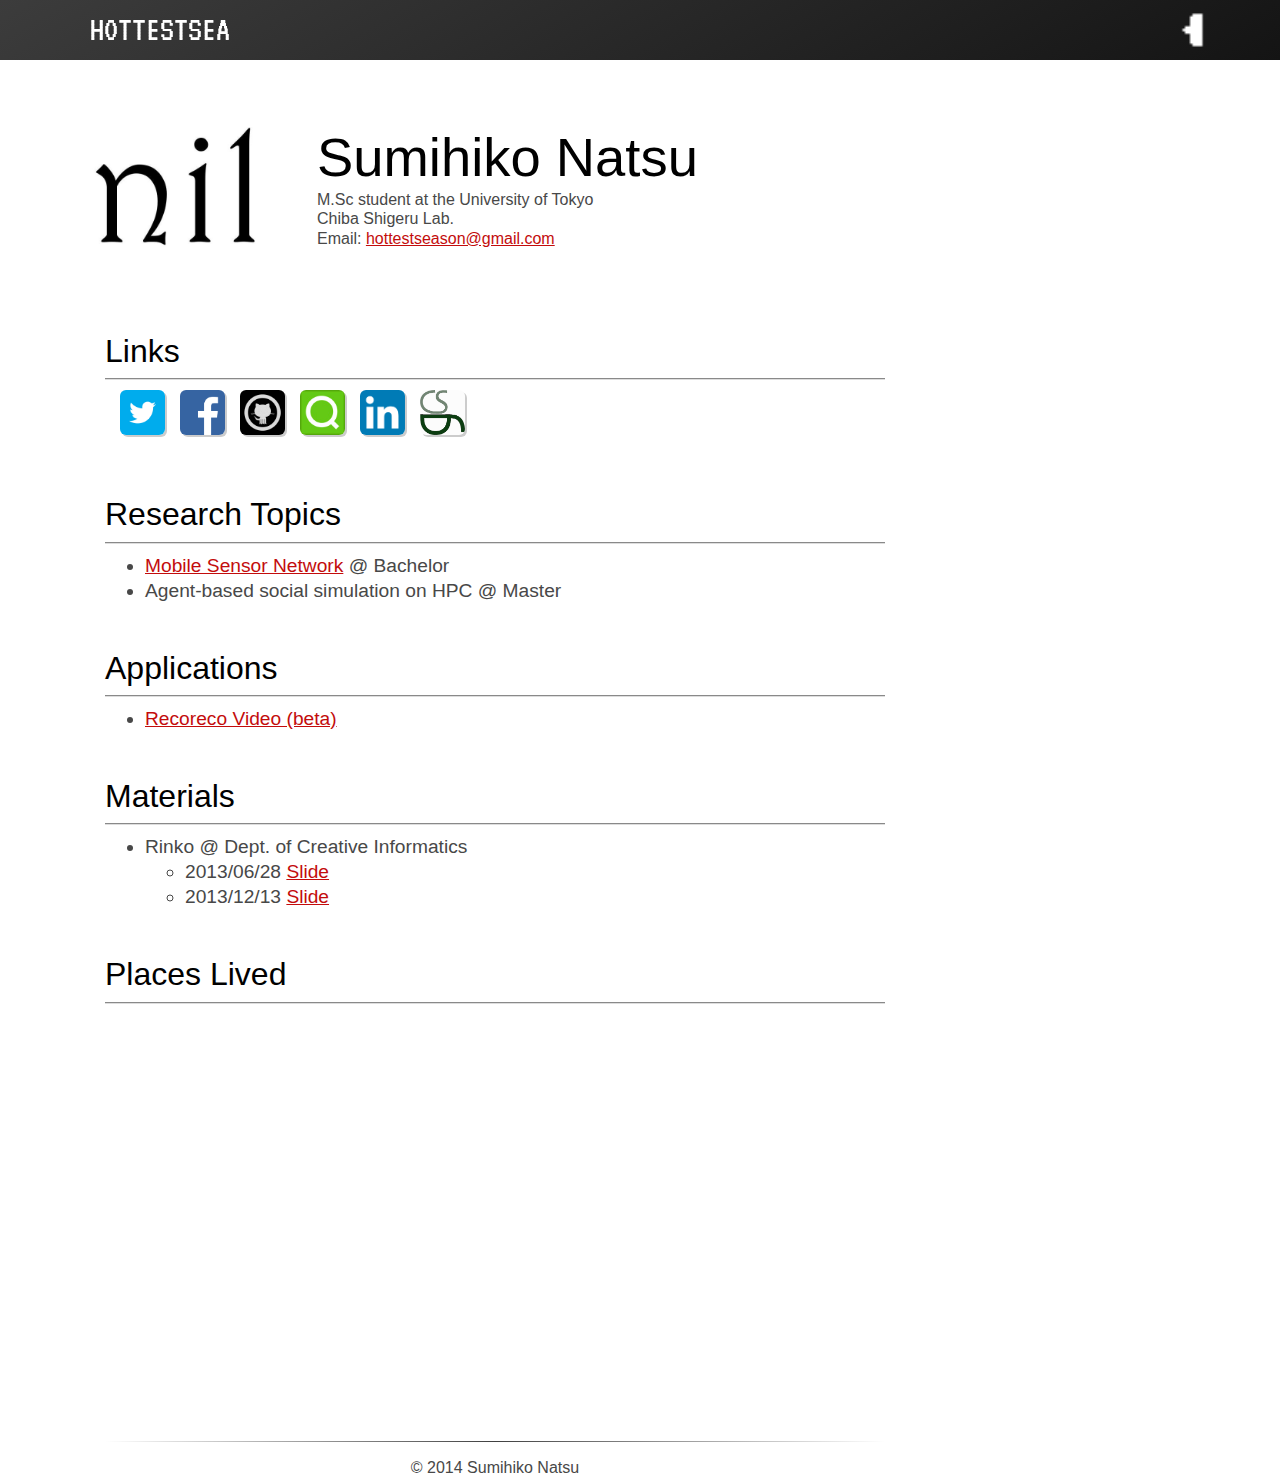
==== index.html @ 312bae44 "Support non js" ====
<!DOCTYPE html>
<html>
  <head>
    <script src="http://ajax.googleapis.com/ajax/libs/jquery/1.10.2/jquery.min.js"></script>
	  <script src="js/jquery.lettering.js"></script>
	  <script src="js/jquery.textillate.js"></script>
	  <script src="js/application.js"></script>
    <link href='http://fonts.googleapis.com/css?family=VT323' rel='stylesheet' type='text/css'>
	  <link rel="stylesheet" href="css/animate.css" />
	  <link rel="stylesheet" href="css/application.css" />
    <title>hottestseason</title>
  </head>
  <body>
    <div id="navbar">
      <a href="/" class="brand">HOTTESTSEASON</a>
      <img class="invader-canon" src="img/invader-canon.png" />
    </div>
    <div class="main">
      <img class="avatar" src="img/avatar.jpeg" />
      <div class="body">
        <p class="name">Sumihiko Natsu<br /></p>
        <p class="description">
          M.Sc student at the University of Tokyo<br />
          Chiba Shigeru Lab.<br />
          Email: <span id="gmail">["hottestseason", "@", "gmail.com"].join("")</span>
        </p>
      </div>
    </div>
    <div class="content">
      <h2>Links</h2>
      <hr>
      <div class="links body">
        <a class="twitter" href="https://twitter.com/hottest_season" data-tooltip="Twitter">
          <img src="img/twitter.png" />
        </a>
        <a class="facebook" href="https://www.facebook.com/hottestseason" data-tooltip="Facebook">
          <img src="img/facebook.jpg" />
        </a>
        <a class="github" href="https://github.com/hottestseason" data-tooltip="Github">
          <img src="img/github.png" />
        </a>
        <a class="qiita" href="http://qiita.com/hottestseason" data-tooltip="Qiita">
          <img src="img/qiita.jpg" />
        </a>
        <a class="linkedin" href="http://jp.linkedin.com/pub/natsu-sumihiko/4b/b38/ba6/" data-tooltip="LinkedIn">
          <img src="img/linkedin.png" />
        </a>
        <a class="csg" href="http://www.csg.ci.i.u-tokyo.ac.jp/" data-tooltip="CSG">
          <img src="img/csg.png" />
        </a>
      </div>
    </div>
    <div class="content">
      <h2>Research Topics</h2>
      <hr>
      <ul class="research body">
        <li><a href="./mobile_sensor_network.html">Mobile Sensor Network</a> @ Bachelor</li>
        <li>Agent-based social simulation on HPC @ Master</li>
      </ul>
    </div>
    <div class="content">
      <h2>Applications</h2>
      <hr>
      <ul class="applications body">
        <li><a href="https://chrome.google.com/webstore/detail/recoreco/ekmcijhimodbdfmlbakbfkfhnmlcceni">Recoreco Video (beta)</a></li>
      </ul>
    </div>
    <div class="content">
      <h2>Materials</h2>
      <hr>
      <ul class="body">
        <li>
          Rinko @ Dept. of Creative Informatics
          <ul>
            <li>
              2013/06/28 <a href="./materials/20130628_rinko.pdf">Slide</a>
            </li>
            <li>
              2013/12/13 <a href="./materials/20131213_rinko.pdf">Slide</a>
            </li>
          </ul>
        </li>
      </ul>
    </div>
    <div class="content">
      <h2>Places Lived</h2>
      <hr>
      <div class="body">
        <iframe class="places-lived" src="https://mapsengine.google.com/map/embed?mid=zkM1k3Qk5rN0.ko540ZApcAGY" width="600" height="300" frameborder="0" style="border:0"></iframe>
      </div>
    </div>
    <footer class="content">
      <hr>
      <div class="body">© 2014 Sumihiko Natsu</div>
    </footer>
  </body>
</html>
---- css/application.css ----
* { box-sizing: border-box; }
body, p { margin: 0; }
body, button, input, select, textarea { font-family: helvetica, arial,"lucida grande", verdana, "メイリオ", "ＭＳ Ｐゴシック", sans-serif; color: #484848; }

a { color: #C30C0C; }
a:visited { color: #780707; }

#navbar { height: 60px; width: 100%; background: -webkit-linear-gradient(300deg,rgb(60,60,60) 0%, rgb(20,20,20) 100%); }
#navbar a { text-decoration: none; }
#navbar .brand { margin-left: 90px; color: white; font-size: 2.2em; line-height: 60px; font-family: "VT323", cursive; }

.main { margin: 30px 0 0 80px; height: 197px;}
.main .avatar { float: left; width: 197px; }
.main .body { float: left; height: 197px; margin-left: 40px; }
.main .name { margin-top: 35px; font-size: 3.4em; line-height: 1.2em; color: black; }
.main .description { float: left; font-size: 1em; line-height: 1.2em; }

.content { margin: 45px 0 0 105px; width: 780px; clear: both; }
.content h1 { margin: 0; width: 100%; font-size: 2.2em; line-height: 1.4em; font-weight: normal; color: black; }
.content h2 { margin: 0; width: 100%; font-size: 2em; line-height: 1.2em; font-weight: normal; color: black; }
.content h3 { margin: 0; width: 100%; font-size: 1.4em; line-height: 1.2em; font-weight: normal; color: black; }
.content hr { border: 0; height: 0; border-bottom: groove 2px #DDD; }
.content .body { margin-top: 10px; font-size: 1.2em; line-height: 1.3em; }
.content .body.abstract { font-size: medium; line-height: normal; }

.links { margin-top: 16px; height: 60px; }
.links img { position: relative; float: left; margin-left: 15px; width: 45px; height: 45px; border-radius: 6px; box-shadow: 2px 2px rgba(0,0,0,0.2); }
.links img:hover  { opacity: 0.75; }
.links img:active { top: 1px; left: 1px; box-shadow: none; }
.links .github img { background: black; }
.links .csg img { background: rgba(0,0,0,0.01); }

.invader-canon { position: absolute; top: 25px; right: 80px; -webkit-transform: scale(2.5,2.5) rotate(-90deg); cursor: pointer; }
.invader-laser { position: absolute; float: right; height: 4px; width: 14px; margin-top: -32px; background: white; border-radius: 2px; }

footer.content { margin-top: 120px; }
footer.content hr { border: 0; height: 1px; background-image: -webkit-linear-gradient(left, rgba(0,0,0,0), rgba(0,0,0,0.75), rgba(0,0,0,0)); }
footer.content .body { text-align: center; font-size: 1em; line-height: 2em; }

.tooltip { position: absolute; z-index: 9999999; margin: 10px 0 0 -8px; padding: 6px;  color: white; background-color: rgba(40, 40, 40, 0.97); border: solid 2px black; border-radius: 3px; box-shadow: 0 0 10px rgba(0,0,0,0.5); font-size: 14px; }
.tooltip:after { content: ""; display: block; position: absolute; top: -8px; left: 18px; border-top: 8px solid transparent; border-left: 8px solid black; }
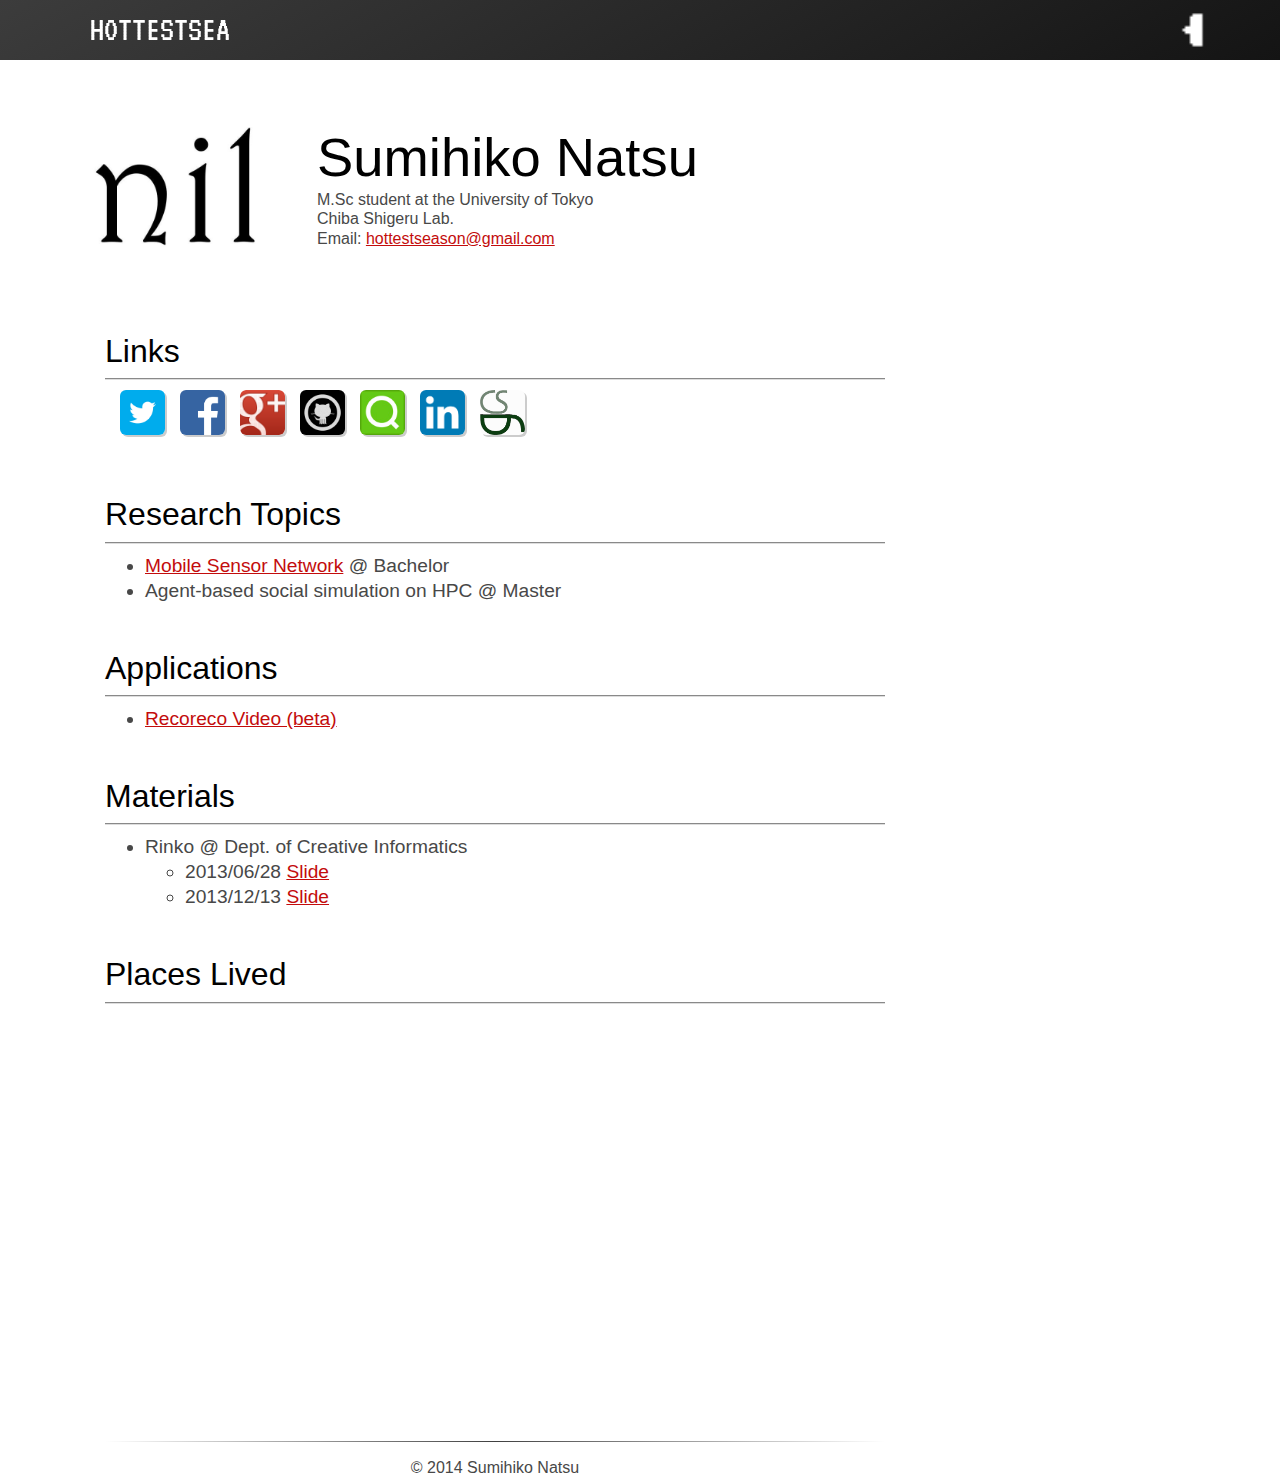
==== commit 68bfec9d: "Add google+ link" ====
--- a/index.html
+++ b/index.html
@@ -35,6 +35,9 @@
         </a>
         <a class="facebook" href="https://www.facebook.com/hottestseason" data-tooltip="Facebook">
           <img src="img/facebook.jpg" />
+        </a>
+        <a class="google+" href="https://plus.google.com/110144314261302324048" data-tooltip="Google+">
+          <img src="img/googleplus.png">
         </a>
         <a class="github" href="https://github.com/hottestseason" data-tooltip="Github">
           <img src="img/github.png" />
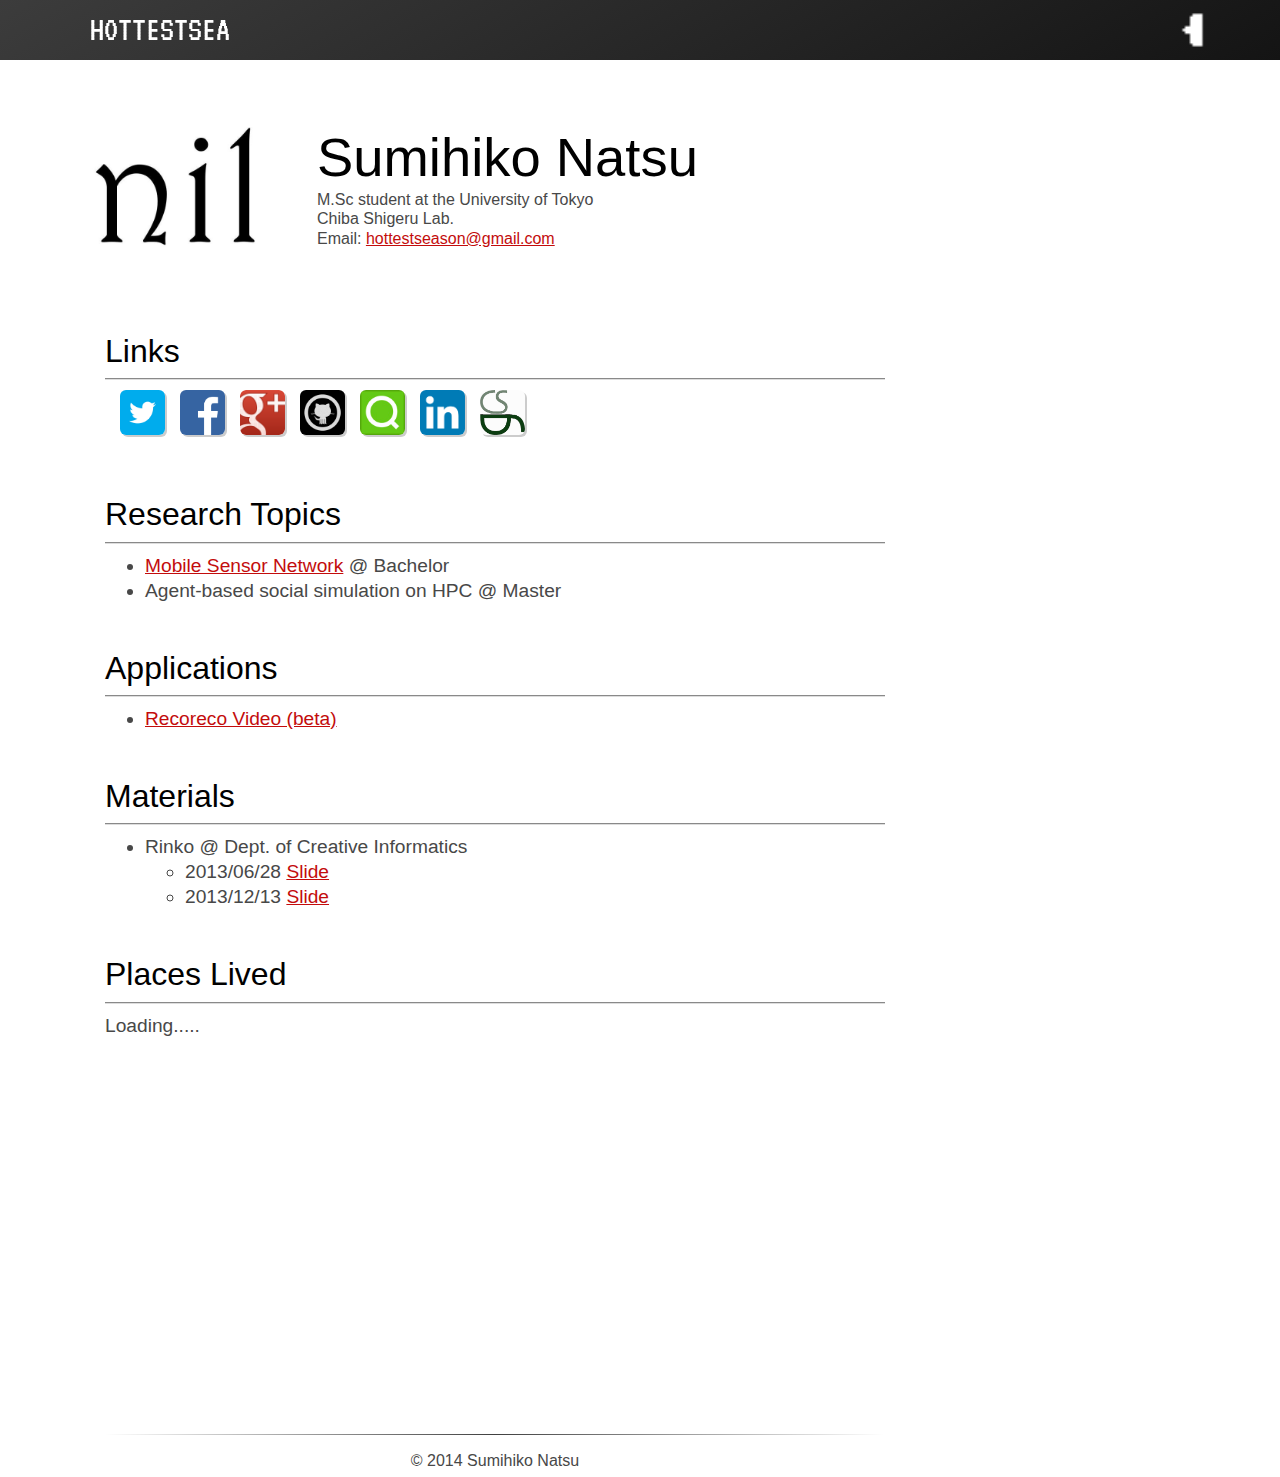
==== commit 8e587edf: "Lazy load iframe" ====
--- a/index.html
+++ b/index.html
@@ -89,7 +89,7 @@
       <h2>Places Lived</h2>
       <hr>
       <div class="body">
-        <iframe class="places-lived" src="https://mapsengine.google.com/map/embed?mid=zkM1k3Qk5rN0.ko540ZApcAGY" width="600" height="300" frameborder="0" style="border:0"></iframe>
+        <iframe class="places-lived" src="https://mapsengine.google.com/map/embed?mid=zkM1k3Qk5rN0.ko540ZApcAGY" width="600" height="300" frameborder="0" style="border:0" data-lazy></iframe>
       </div>
     </div>
     <footer class="content">
--- a/css/application.css
+++ b/css/application.css
@@ -1,11 +1,11 @@
-* { box-sizing: border-box; }
+* { box-sizing: border-box; -moz-box-sizing: border-box; }
 body, p { margin: 0; }
 body, button, input, select, textarea { font-family: helvetica, arial,"lucida grande", verdana, "メイリオ", "ＭＳ Ｐゴシック", sans-serif; color: #484848; }
 
 a { color: #C30C0C; }
 a:visited { color: #780707; }
 
-#navbar { height: 60px; width: 100%; background: -webkit-linear-gradient(300deg,rgb(60,60,60) 0%, rgb(20,20,20) 100%); }
+#navbar { height: 60px; width: 100%; background: -webkit-linear-gradient(300deg,rgb(60,60,60), rgb(20,20,20)); background: -moz-linear-gradient(300deg, rgb(60,60,60), rgb(20,20,20)); }
 #navbar a { text-decoration: none; }
 #navbar .brand { margin-left: 90px; color: white; font-size: 2.2em; line-height: 60px; font-family: "VT323", cursive; }
 
@@ -30,11 +30,11 @@
 .links .github img { background: black; }
 .links .csg img { background: rgba(0,0,0,0.01); }
 
-.invader-canon { position: absolute; top: 25px; right: 80px; -webkit-transform: scale(2.5,2.5) rotate(-90deg); cursor: pointer; }
+.invader-canon { position: absolute; top: 25px; right: 80px; -webkit-transform: scale(2.5,2.5) rotate(-90deg); transform: scale(2.5,2.5) rotate(-90deg); cursor: pointer; }
 .invader-laser { position: absolute; float: right; height: 4px; width: 14px; margin-top: -32px; background: white; border-radius: 2px; }
 
 footer.content { margin-top: 120px; }
-footer.content hr { border: 0; height: 1px; background-image: -webkit-linear-gradient(left, rgba(0,0,0,0), rgba(0,0,0,0.75), rgba(0,0,0,0)); }
+footer.content hr { border: 0; height: 1px; background-image: -webkit-linear-gradient(left, rgba(0,0,0,0), rgba(0,0,0,0.75), rgba(0,0,0,0)); background: -moz-linear-gradient(left, rgba(0,0,0,0), rgba(0,0,0,0.75), rgba(0,0,0,0)); }
 footer.content .body { text-align: center; font-size: 1em; line-height: 2em; }
 
 .tooltip { position: absolute; z-index: 9999999; margin: 10px 0 0 -8px; padding: 6px;  color: white; background-color: rgba(40, 40, 40, 0.97); border: solid 2px black; border-radius: 3px; box-shadow: 0 0 10px rgba(0,0,0,0.5); font-size: 14px; }
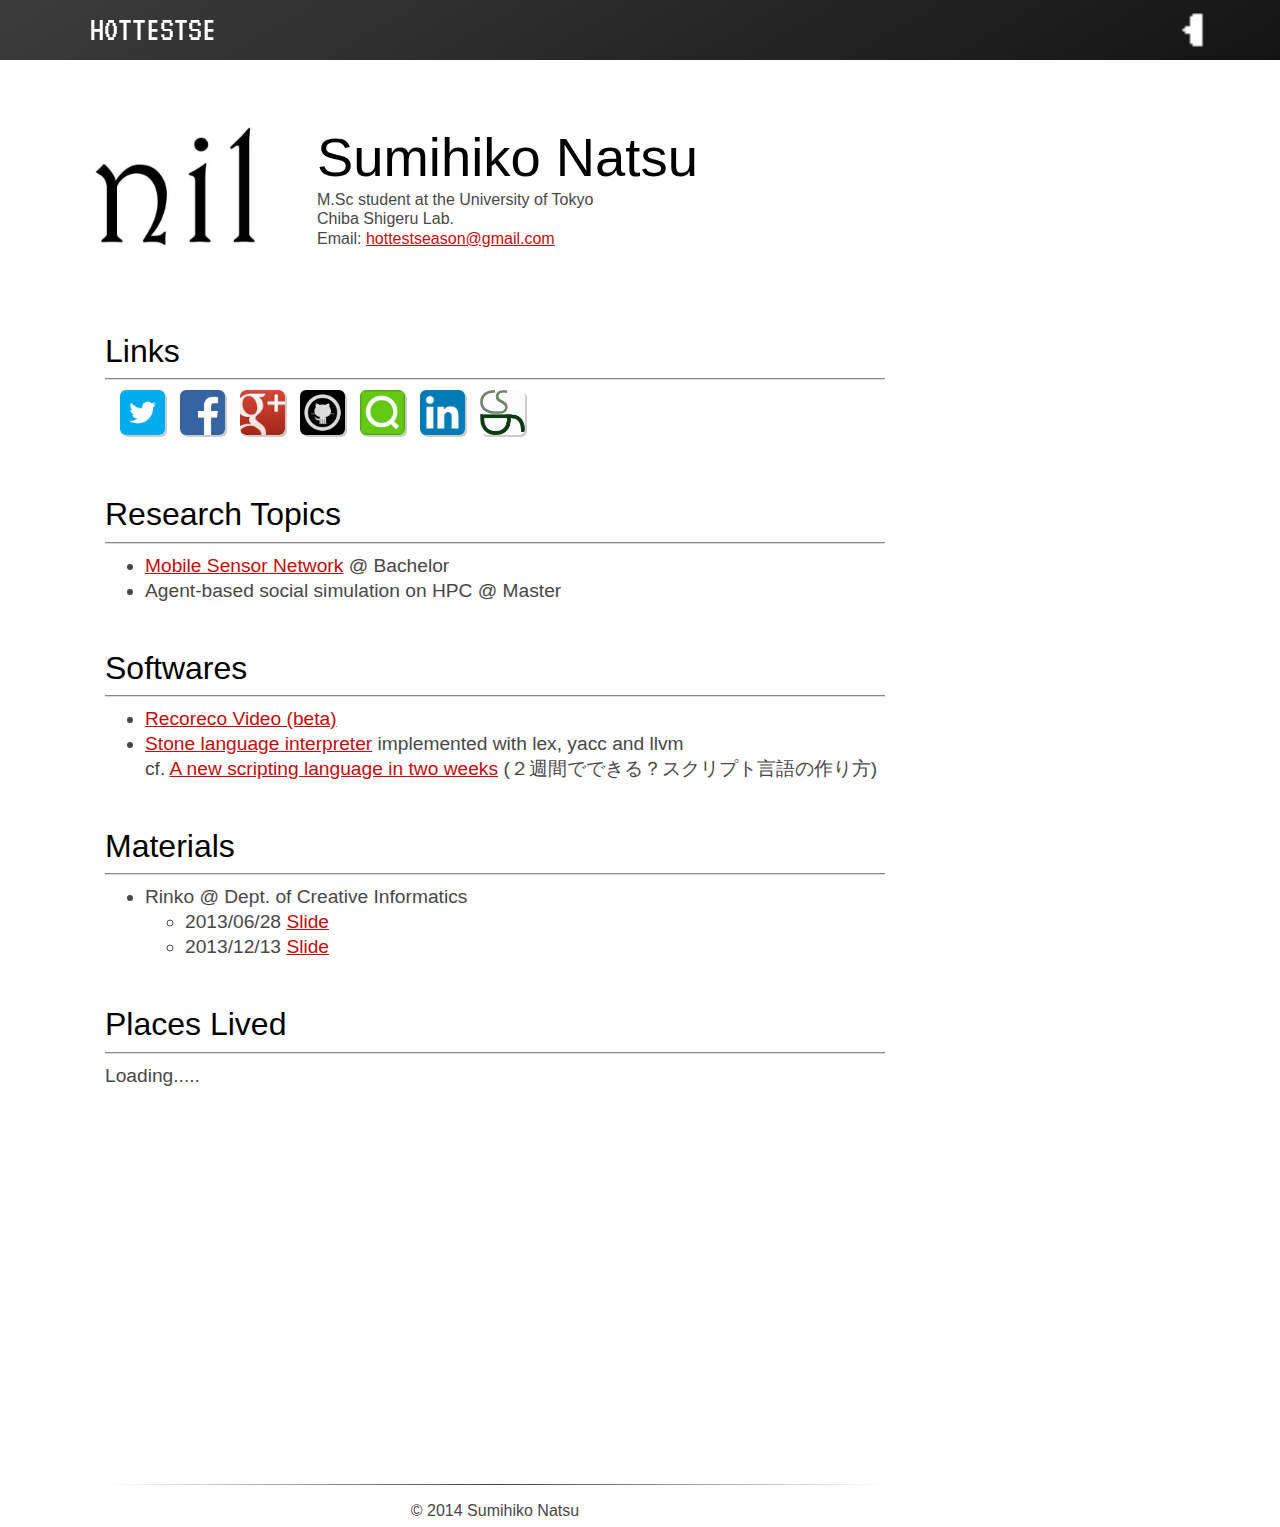
==== commit 7476b0c4: "Add hottestseason/Stone link" ====
--- a/index.html
+++ b/index.html
@@ -30,25 +30,25 @@
       <h2>Links</h2>
       <hr>
       <div class="links body">
-        <a class="twitter" href="https://twitter.com/hottest_season" data-tooltip="Twitter">
+        <a class="twitter" href="https://twitter.com/hottest_season" target="_blank" data-tooltip="Twitter">
           <img src="img/twitter.png" />
         </a>
-        <a class="facebook" href="https://www.facebook.com/hottestseason" data-tooltip="Facebook">
+        <a class="facebook" href="https://www.facebook.com/hottestseason" target="_blank" data-tooltip="Facebook">
           <img src="img/facebook.jpg" />
         </a>
-        <a class="google+" href="https://plus.google.com/110144314261302324048" data-tooltip="Google+">
+        <a class="google+" href="https://plus.google.com/110144314261302324048" target="_blank" data-tooltip="Google+">
           <img src="img/googleplus.png">
         </a>
-        <a class="github" href="https://github.com/hottestseason" data-tooltip="Github">
+        <a class="github" href="https://github.com/hottestseason" target="_blank" data-tooltip="Github">
           <img src="img/github.png" />
         </a>
-        <a class="qiita" href="http://qiita.com/hottestseason" data-tooltip="Qiita">
+        <a class="qiita" href="http://qiita.com/hottestseason" target="_blank" data-tooltip="Qiita">
           <img src="img/qiita.jpg" />
         </a>
-        <a class="linkedin" href="http://jp.linkedin.com/pub/natsu-sumihiko/4b/b38/ba6/" data-tooltip="LinkedIn">
+        <a class="linkedin" href="http://jp.linkedin.com/pub/natsu-sumihiko/4b/b38/ba6/" target="_blank" data-tooltip="LinkedIn">
           <img src="img/linkedin.png" />
         </a>
-        <a class="csg" href="http://www.csg.ci.i.u-tokyo.ac.jp/" data-tooltip="CSG">
+        <a class="csg" href="http://www.csg.ci.i.u-tokyo.ac.jp/" target="_blank" data-tooltip="CSG">
           <img src="img/csg.png" />
         </a>
       </div>
@@ -62,10 +62,15 @@
       </ul>
     </div>
     <div class="content">
-      <h2>Applications</h2>
+      <h2>Softwares</h2>
       <hr>
       <ul class="applications body">
-        <li><a href="https://chrome.google.com/webstore/detail/recoreco/ekmcijhimodbdfmlbakbfkfhnmlcceni">Recoreco Video (beta)</a></li>
+        <li><a href="https://chrome.google.com/webstore/detail/recoreco/ekmcijhimodbdfmlbakbfkfhnmlcceni" target="_blank">Recoreco Video (beta)</a></li>
+        <li>
+          <a href="https://github.com/hottestseason/Stone" target="_blank">Stone language interpreter</a> implemented with lex, yacc and llvm
+          <br>
+          cf. <a href="http://www.csg.ci.i.u-tokyo.ac.jp/~chiba/site/?ScriptingBook">A new scripting language in two weeks</a> (２週間でできる？スクリプト言語の作り方)
+        </li>
       </ul>
     </div>
     <div class="content">
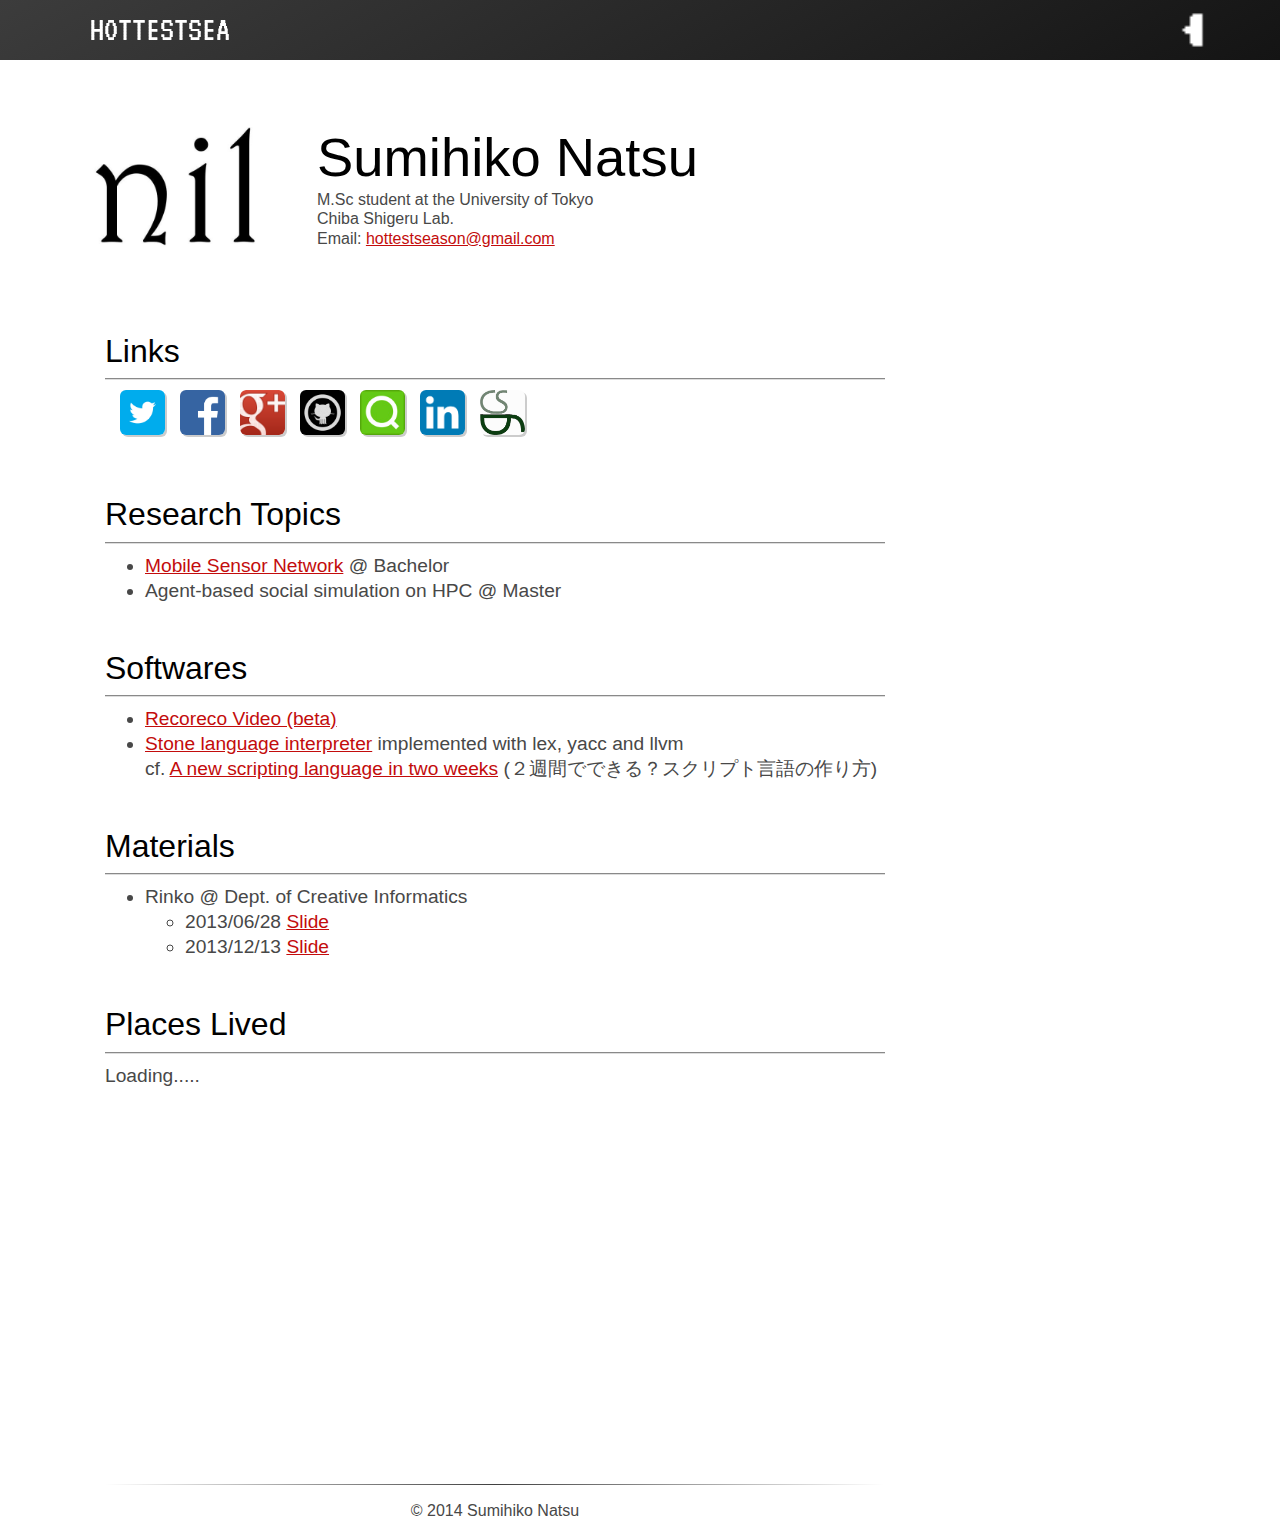
==== commit 26b83398: "UTF-8" ====
--- a/index.html
+++ b/index.html
@@ -8,6 +8,7 @@
     <link href='http://fonts.googleapis.com/css?family=VT323' rel='stylesheet' type='text/css'>
 	  <link rel="stylesheet" href="css/animate.css" />
 	  <link rel="stylesheet" href="css/application.css" />
+    <meta charset="UTF-8">
     <title>hottestseason</title>
   </head>
   <body>
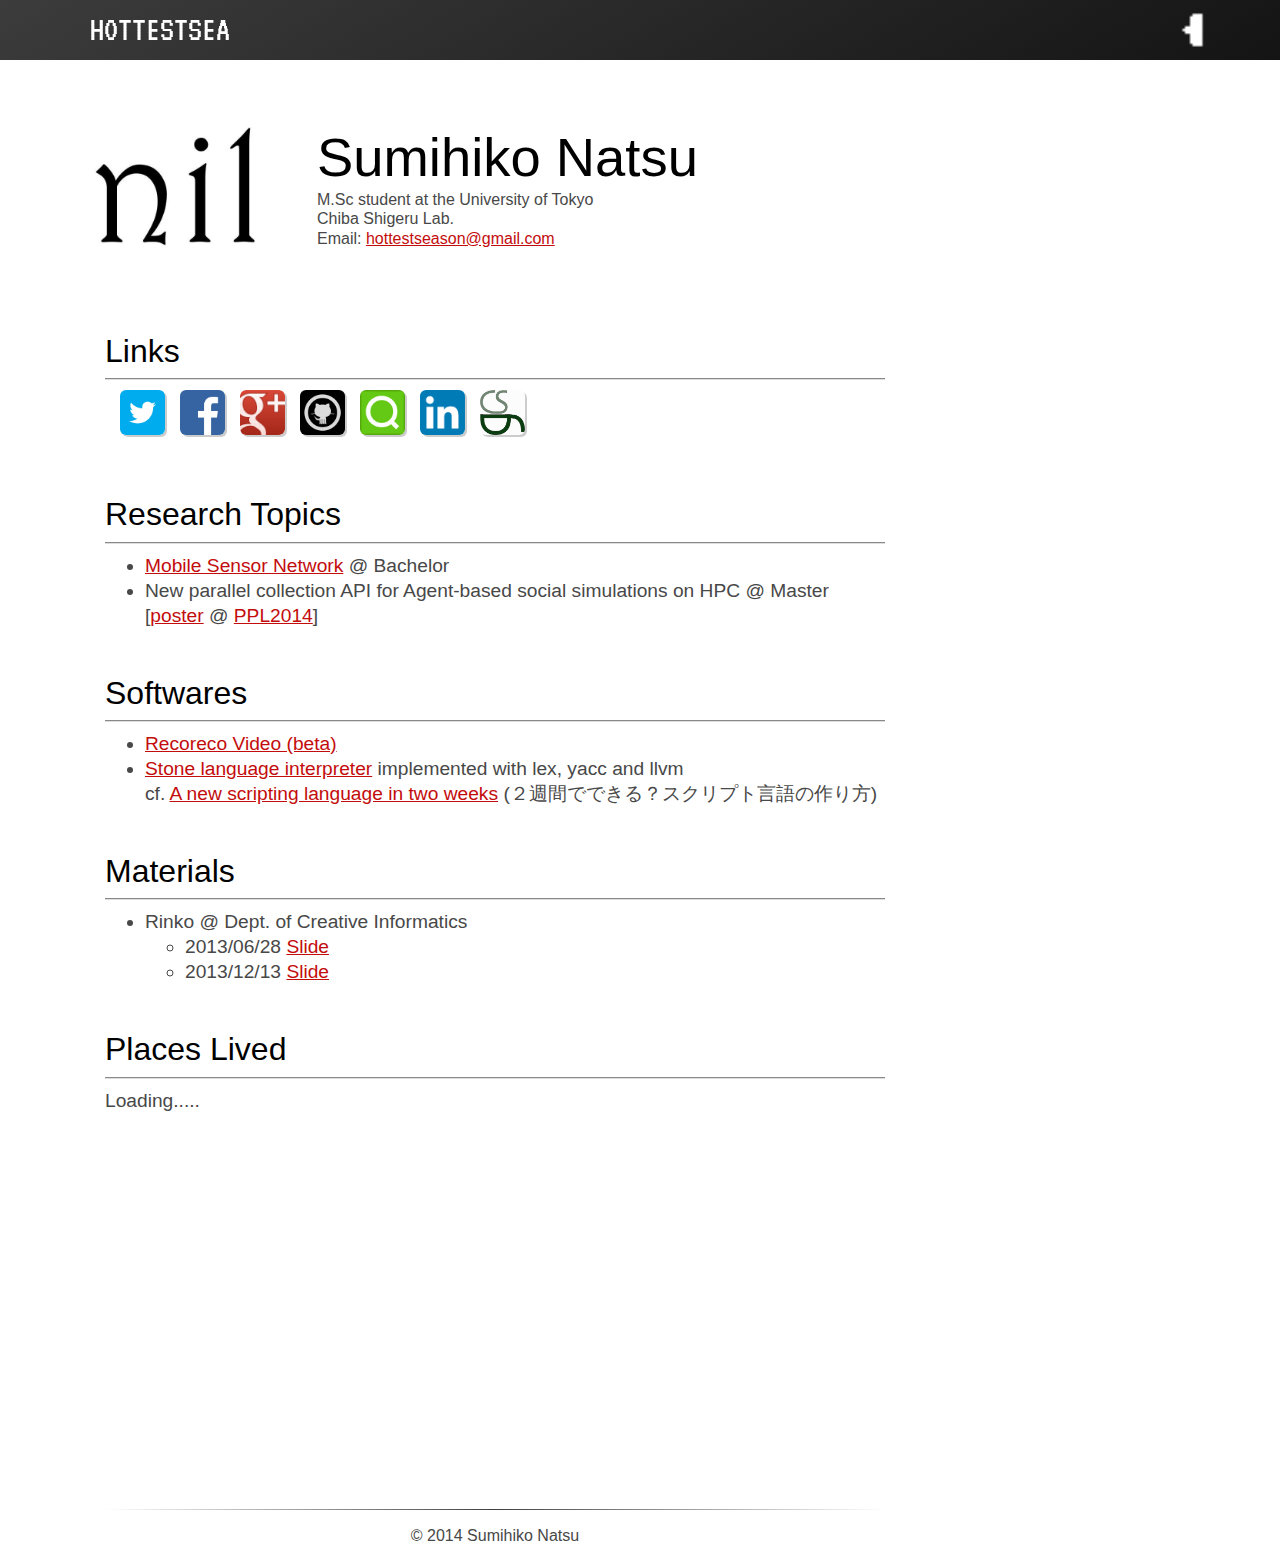
==== commit 94b32d6f: "Add a poster used in PPL2014" ====
--- a/index.html
+++ b/index.html
@@ -59,7 +59,11 @@
       <hr>
       <ul class="research body">
         <li><a href="./mobile_sensor_network.html">Mobile Sensor Network</a> @ Bachelor</li>
-        <li>Agent-based social simulation on HPC @ Master</li>
+        <li>
+          New parallel collection API for Agent-based social simulations on HPC @ Master
+          <br>
+          [<a href="./materials/ppl2014_poster.pdf">poster</a> @ <a href="http://www.fos.kuis.kyoto-u.ac.jp/ppl2014/">PPL2014</a>]
+        </li>
       </ul>
     </div>
     <div class="content">
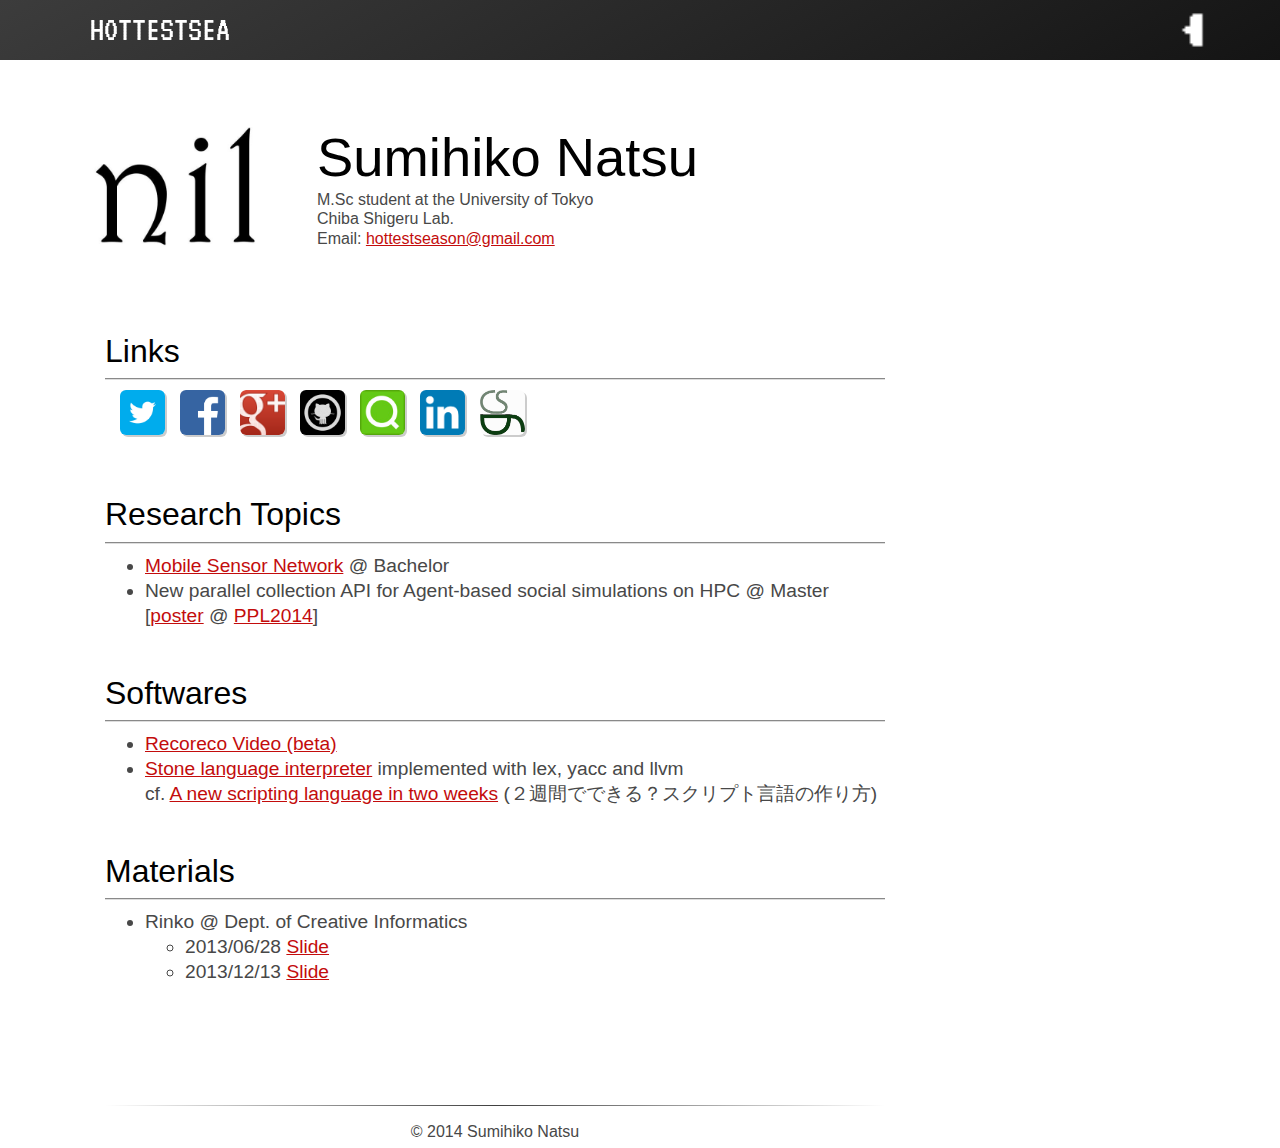
==== commit c4188820: "Remove places lived" ====
--- a/index.html
+++ b/index.html
@@ -95,13 +95,6 @@
         </li>
       </ul>
     </div>
-    <div class="content">
-      <h2>Places Lived</h2>
-      <hr>
-      <div class="body">
-        <iframe class="places-lived" src="https://mapsengine.google.com/map/embed?mid=zkM1k3Qk5rN0.ko540ZApcAGY" width="600" height="300" frameborder="0" style="border:0" data-lazy></iframe>
-      </div>
-    </div>
     <footer class="content">
       <hr>
       <div class="body">© 2014 Sumihiko Natsu</div>
